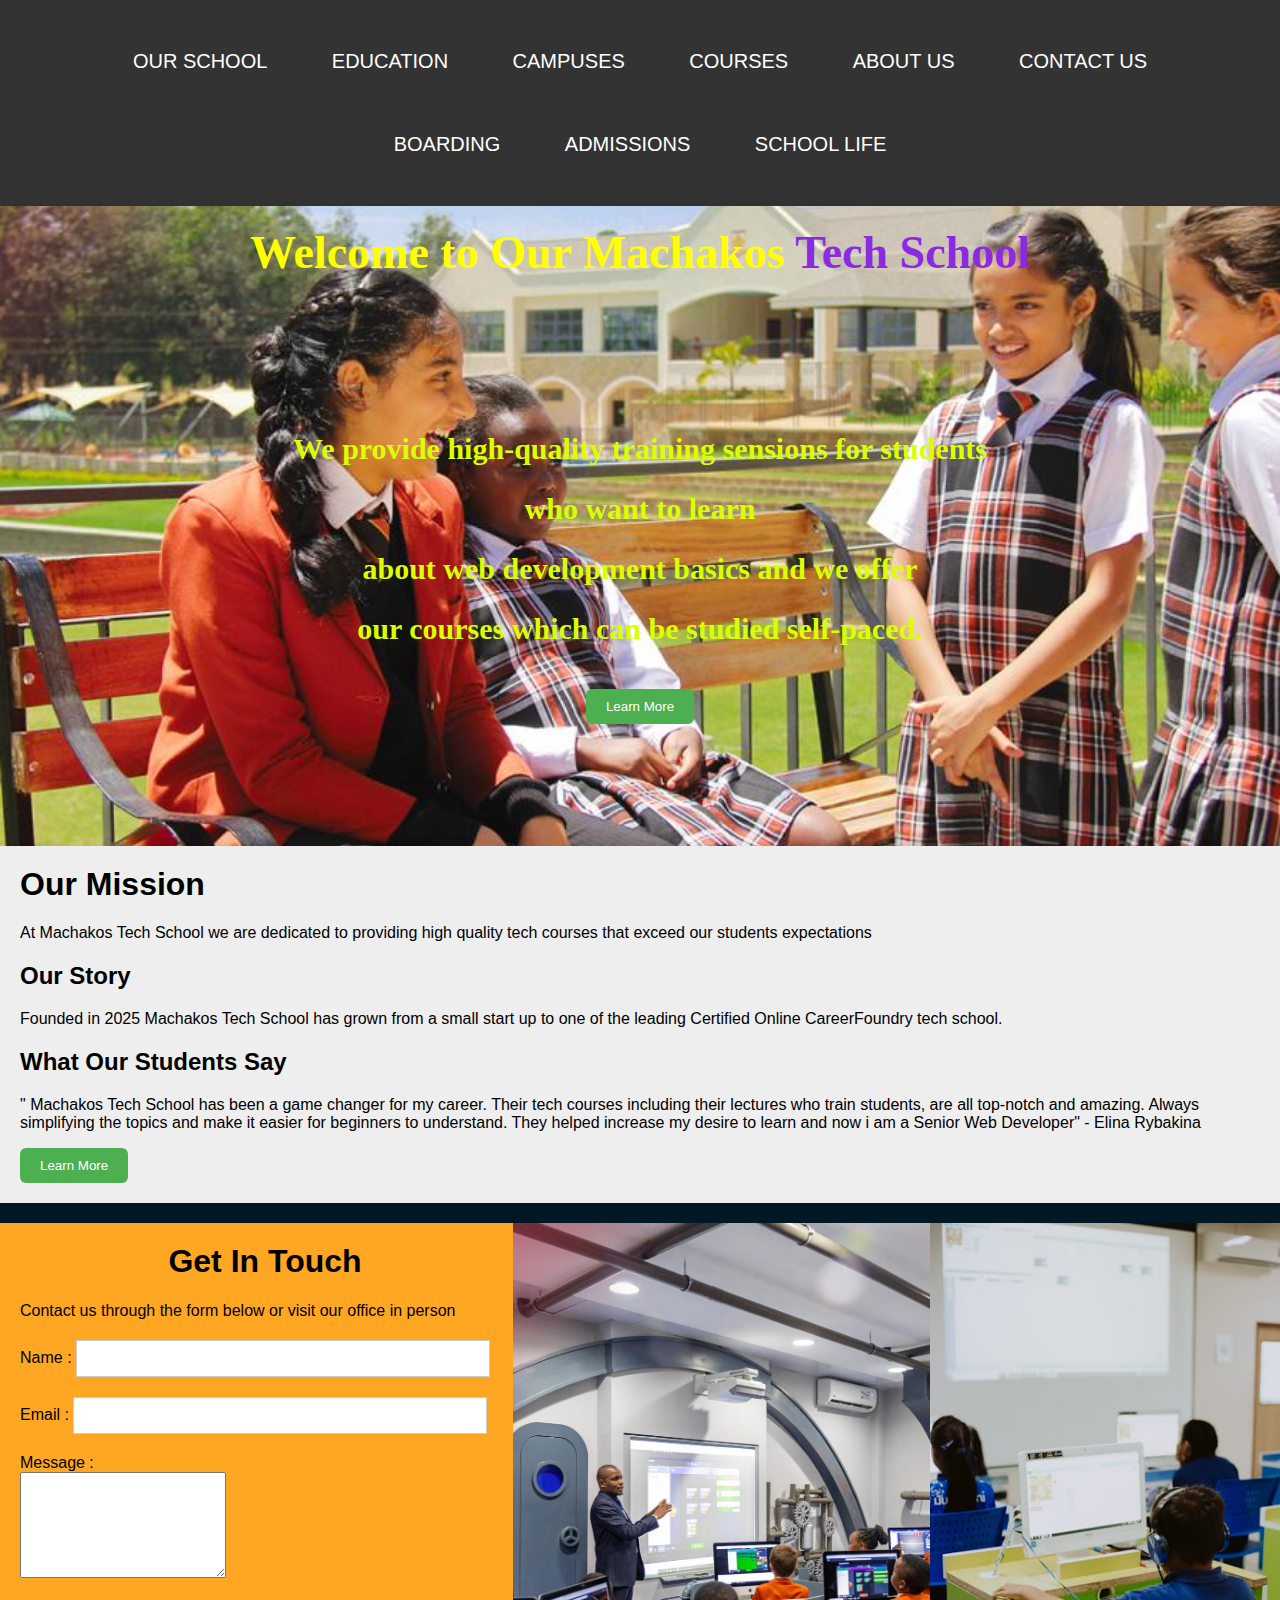
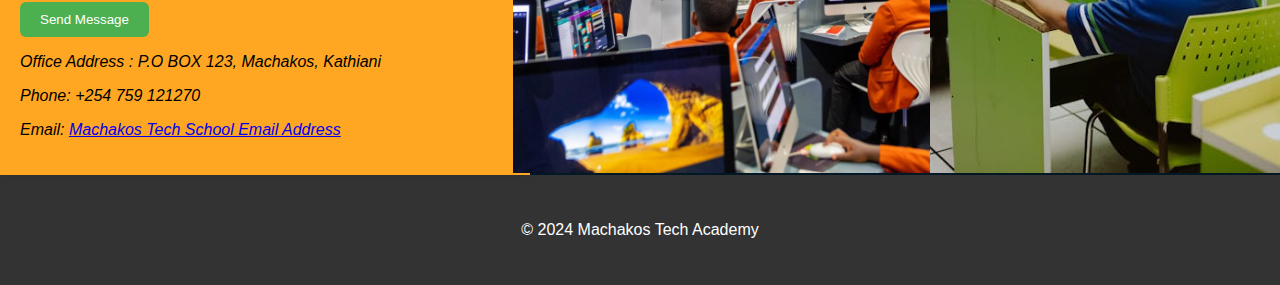
==== index.html @ 6dfa082d "commit updates to the website" ====
<!DOCTYPE html>
<html lang="en">
<head>
    <meta charset="UTF-8">
    <meta name="viewport" content="width=device-width, initial-scale=1.0">
    <title>Machakos Tech</title>
    <link rel="stylesheet" href="bizn.css">
</head>
<body>
    <!--header section-->
    <header>
        <nav>
            <ul>
                <li><a href="#">OUR SCHOOL</a></li>
                <li><a href="">EDUCATION</a></li>
                <LI><a href="">CAMPUSES</a></LI>
                <li><a href="">COURSES</a></li>
                <li><a href="#about">ABOUT US</a></li>
                <li><a href="#footer">CONTACT US</a></li>
                <li><a href="">BOARDING </a></li>
                <li><a href="">ADMISSIONS</a></li>
                <li><a href="">SCHOOL LIFE</a></li>
            </ul>
        </nav>
    </header>
    <!--end of head section-->
    <!--start of home section-->
    <section id="home">
        <h1><span style="color: yellow;">Welcome to Our Machakos</span> <span style="color: blueviolet;">Tech School</span></h1>
        <p class="mytext">
            We provide high-quality training sensions for students <br> who want to learn <br> about web development basics and we offer <br> our courses which can be studied self-paced.
        </p>
        <button onclick="welcome()">Learn More</button>
        <p id="welcome"></p>

    </section>
    <!--end of home section-->
    <!--start of the about section-->
    <section id="about">
        <h1>Our Mission</h1>
        <p>
            At Machakos Tech School we are dedicated to providing high quality tech courses that exceed our students expectations
        </p>
            <div class="story">
                <h2>Our Story</h2>
                <p>
                    Founded in 2025 Machakos Tech School has grown from a small start  up to one of the leading Certified Online CareerFoundry tech school.
                </p>
            </div>
            <div class="testimonial">
                <h2>What Our Students Say</h2>
                <p>
                   " Machakos Tech School has been a game changer for my career. Their tech courses including their lectures who train students, are all top-notch and amazing.
                    Always simplifying the topics and make it easier for beginners to understand.
                    They helped increase my desire to learn and now i am a Senior Web Developer" - Elina Rybakina                </p>
            </div>
            <button>Learn More</button>
    </section>
    <!--end of the about section-->
    <!--contact section-->
    <div class="contact-container">
    <section id="contact">
        <h1>Get In Touch</h1>
        <p>
            Contact us through the form below or visit our office in person
        </p>

        <form action="">
            <div class="form-group">
                <label for="name">Name :</label>
                <input type="text" id="name" required> <br>
                <label for="email">Email :</label>
                <input type="email" id="email" name="email" required>
                <label for="message">Message :</label> <br>
                <textarea name="message" id="message" required></textarea>
            </div>
            <button type="submit">Send Message</button>
        </form>
        <address>
            <p>
                    Office Address : P.O BOX 123, Machakos, Kathiani
            </p>
            <p>Phone: +254 759 121270</p>
            <p>Email: <a href="mailto:name@gmail.com">Machakos Tech School Email Address </a></p>
        </address>
    </section>
    <div class="image-school">
<img src="cutting-edge-technologies_0.jpeg" alt="">
<img src="students1.jpeg" alt="">
    </div>
    </div>
    <!--footer section-->
    <footer>
        <p> &copy; 2024 Machakos Tech Academy</p>
    </footer>


    <script src="biz.js"></script>
</body>
</html>
---- bizn.css ----
/* body section*/
body {
    background-color: #021825;
    font-family: Arial, Helvetica, sans-serif;
    margin: 0;
    padding: 0;
}
/* header section*/
header {
    background-color: #333;
    color: #fff;
    padding: 20px;
    text-align: center;
}
header nav ul {
    list-style: none;
    margin: 0;
    padding: 0;
}
header nav ul li {
    display: inline-block;
    margin: 10px;
    padding: 20px;
    font-size: 20px;
}
header nav a {
    color: #fff;
    text-decoration: none;

}
header nav a:hover {
    background-color: #8bc34a;
    padding: 10px 15px;
    border-radius: 8px;
    transition: background-color 0.6s ease-in-out;
}
section {
    padding: 20px;
    margin-bottom: 20px;
    box-shadow: 0 0 10px rgba(0,0,0, 0.1);
}
/* home section */
#home {
    background-image: url(our-campuses-runda.jpeg);
    padding: 20px;
    text-align: center;
    background-size: cover;
    background-repeat: no-repeat;
    background-position: center;
    height: 600px;
    margin-bottom: 0;
    display: flex;
    flex-direction: column;
    align-items: center;
}
.mytext {
    font-size: 30px;
    color: rgb(217, 255, 0);
    font-family: cursive;
    font-weight: bold;
    line-height: 2;
}
#home h1 {
    margin-top: 0;
    margin-bottom: 110px;
    font-family:serif;
    font-size: 46px;
    font-weight: bold;
}
#home button {
    background-color: #4caf50;
    color: #fff;
    padding: 10px 20px;
    border: none;
    border-radius: 6px;
    cursor: pointer;
}
#home button:hover {
    background-color: #3e8e41;
}
/* about section */
#about {
background-color: #eee;
padding: 20px;
}
#about h1 {
    margin-top: 0;
}
.story, .testimonial {
    margin-top: 20px;
}
#about button {
    background-color: #4caf50;
    color: white;
    padding: 10px 20px;
    border: none;
    border-radius: 6px;
    cursor: pointer;
}
#about button:hover {
    background-color: #3e8e41;
}
footer {
    background-color: #333;
    color: #fff;
    padding: 30px;
    text-align: center;
    clear: both;
}
/*contact section */
#contact {
    background-color: #ffa723;
    padding: 20px;
    display: flexbox;
    width: 40%;
    margin-bottom: 0;
}
#contact h1 {
    margin-top: 0;
    text-align: center;
}
form {
    margin-top: 20px;
}
.form-group {
    margin-bottom: 20px;
}
input {
    width: 80%;
    padding: 10px;
    margin-bottom: 20px;
    border: 1px solid #ccc;
}
textarea {
    height: 100px;
    width: 200px;
    margin-bottom: 0;
}
button[type="submit"] {
    background-color: #4caf50;
    color: #fff;
    padding: 10px 20px;
    border: none;
    border-radius: 6px;
    cursor: pointer;
    margin-top: 0;
}
button[type="submit"]:hover {
background-color: #3e8e41;

}
.image-school {
display: flex;
flex-direction: row;
justify-content: center;
}
.image-school img {
    max-width: 100%;
    max-height: 550px;
}
.contact-container {
    display: flex;
    justify-content: space-between;
    align-items:stretch;
}

@media (max-width: 768px) {
    .get-in -touch, .image-school {
        flex: 100%;
        margin-right: 0;
    }

    .image-school img {
        height: 325px
    };
    .contact-container {
        height: auto;
    }
    .image-school {
        flex-direction: column;
    }
}
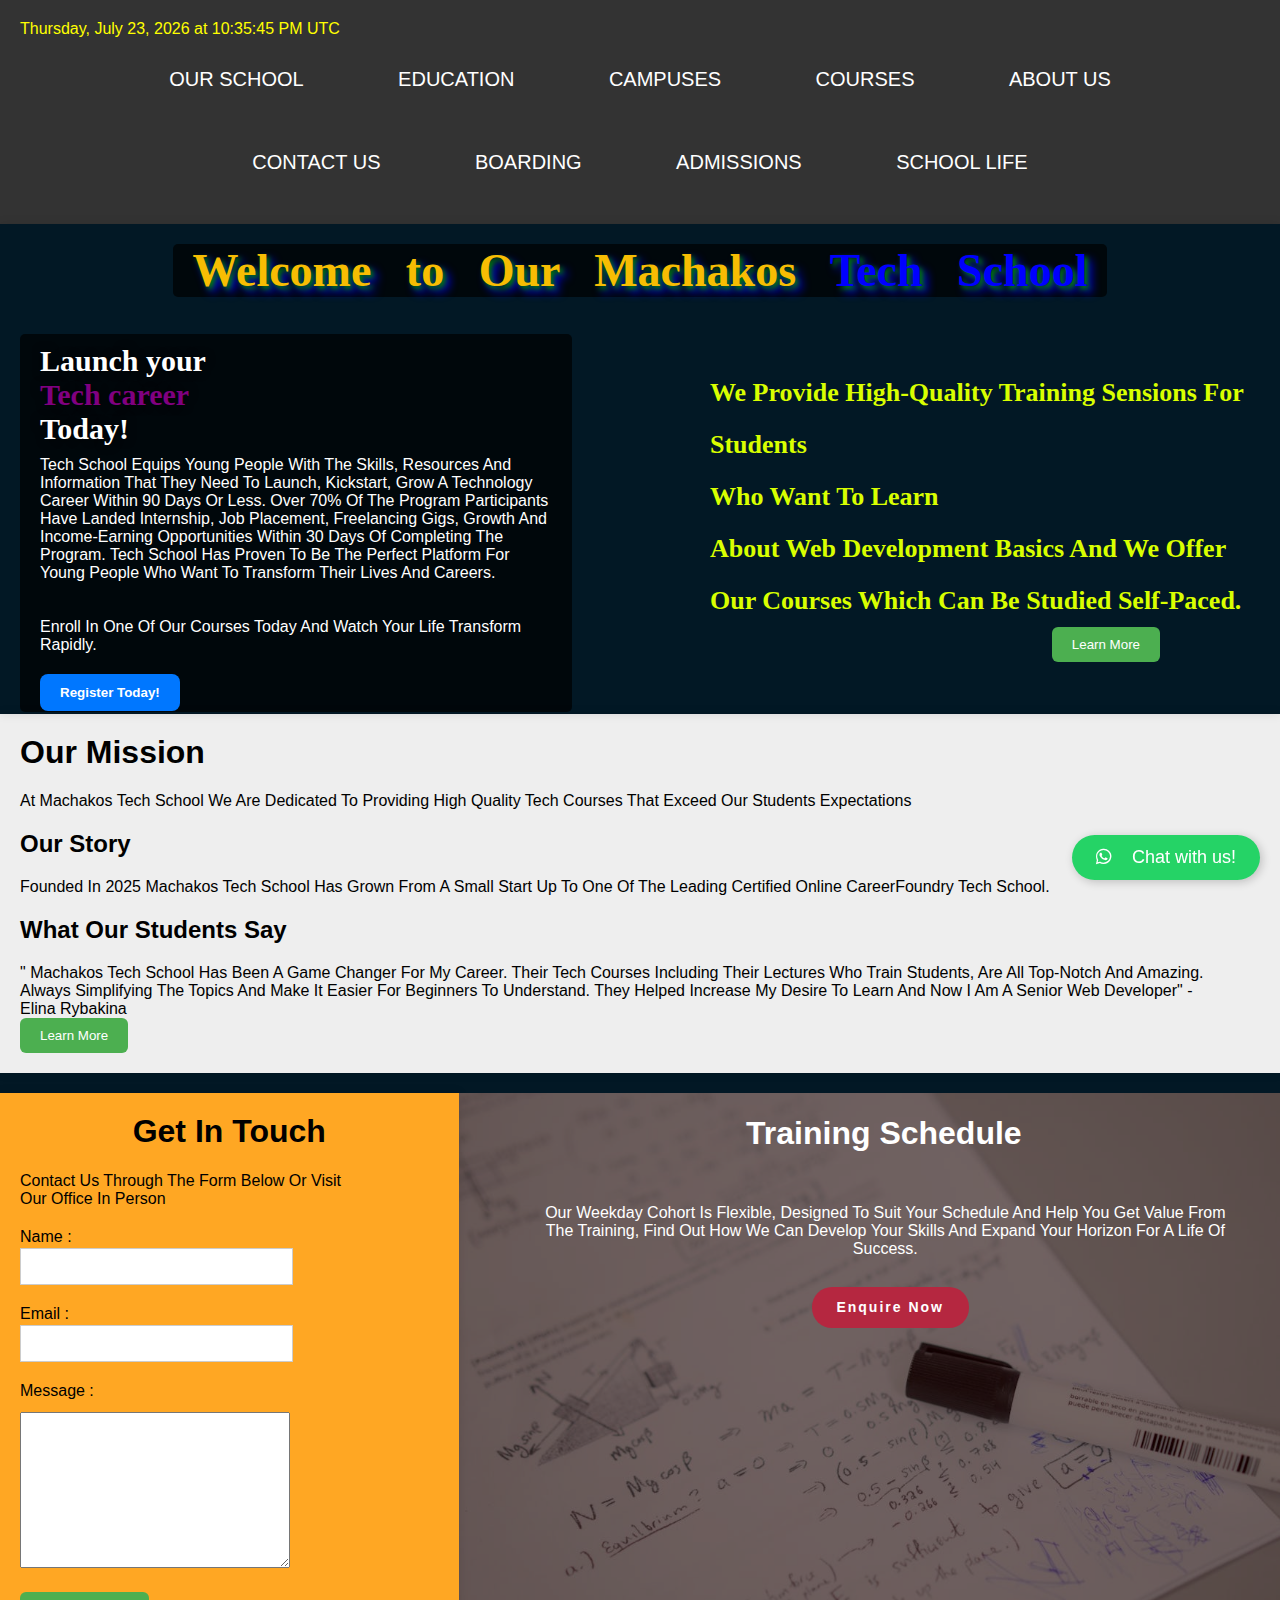
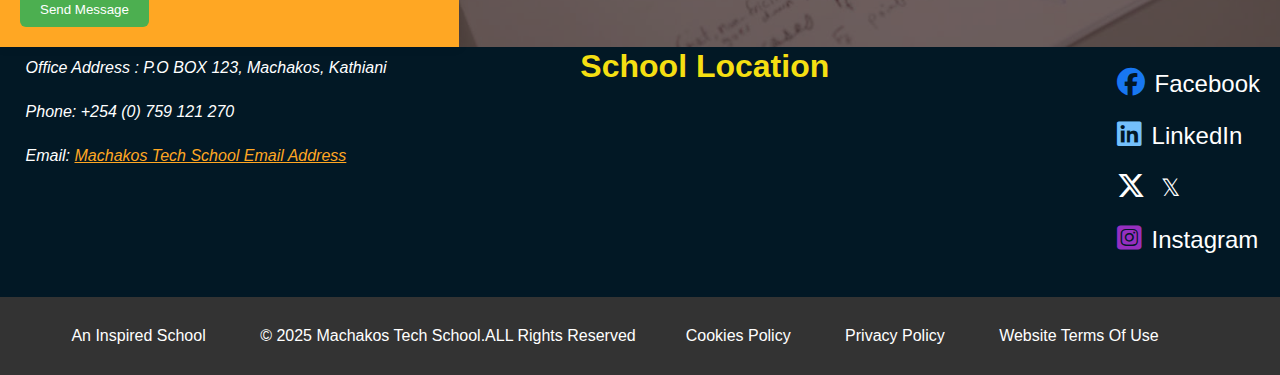
==== commit d015b617: "commit additional changes" ====
--- a/index.html
+++ b/index.html
@@ -5,11 +5,15 @@
     <meta name="viewport" content="width=device-width, initial-scale=1.0">
     <title>Machakos Tech</title>
     <link rel="stylesheet" href="bizn.css">
+    <link rel="stylesheet" href="https://cdnjs.cloudflare.com/ajax/libs/font-awesome/6.5.1/css/all.min.css">
+
 </head>
 <body>
     <!--header section-->
     <header>
         <nav>
+
+        <div id="date"></div>
             <ul>
                 <li><a href="#">OUR SCHOOL</a></li>
                 <li><a href="">EDUCATION</a></li>
@@ -23,14 +27,30 @@
             </ul>
         </nav>
     </header>
+
     <!--end of head section-->
     <!--start of home section-->
     <section id="home">
-        <h1><span style="color: yellow;">Welcome to Our Machakos</span> <span style="color: blueviolet;">Tech School</span></h1>
+
+        <h1 class="homeh"><span style="color: #F7BD03;">Welcome to Our Machakos</span> 
+         <span style="color: blue;">Tech School</span></h1>
+        <div class="overlay-text">
+            <h1>Launch your <br> <span style="color: purple;">Tech career</span> <br>Today!</h1>
+            <p>
+                Tech School equips young people with the skills, resources and information that they need to launch, kickstart, grow a technology career within 90 days or less. Over 70% of the program participants have landed internship, job placement, freelancing gigs, growth and income-earning opportunities within 30 days of completing the program. Tech School has proven to be the perfect platform for young people who want to transform their lives and careers.
+                        <br>
+                        <br>
+                        <br>
+            Enroll in one of our courses today and watch your life transform rapidly.
+            </p>
+            <button id="registerToday">Register Today!</button>
+        </div>
+        <video autoplay muted loop id="background-video"
+         src="document_5875200701818214411.mp4"></video>
         <p class="mytext">
             We provide high-quality training sensions for students <br> who want to learn <br> about web development basics and we offer <br> our courses which can be studied self-paced.
         </p>
-        <button onclick="welcome()">Learn More</button>
+        <button onclick="welcome()" class="homebutton">Learn More</button>
         <p id="welcome"></p>
 
     </section>
@@ -62,7 +82,7 @@
     <section id="contact">
         <h1>Get In Touch</h1>
         <p>
-            Contact us through the form below or visit our office in person
+            Contact us through the form below or visit <br> our office in person
         </p>
 
         <form action="">
@@ -71,27 +91,66 @@
                 <input type="text" id="name" required> <br>
                 <label for="email">Email :</label>
                 <input type="email" id="email" name="email" required>
-                <label for="message">Message :</label> <br>
+                <br>
+                <label for="message">Message :</label> 
                 <textarea name="message" id="message" required></textarea>
             </div>
             <button type="submit">Send Message</button>
         </form>
-        <address>
+       <!---- <address>
             <p>
                     Office Address : P.O BOX 123, Machakos, Kathiani
             </p>
             <p>Phone: +254 759 121270</p>
             <p>Email: <a href="mailto:name@gmail.com">Machakos Tech School Email Address </a></p>
-        </address>
+        </address>-->
     </section>
+    
     <div class="image-school">
-<img src="cutting-edge-technologies_0.jpeg" alt="">
-<img src="students1.jpeg" alt="">
+        <h1>training schedule</h1>
+        <p>Our Weekday cohort is flexible, designed to suit your schedule and help you get value from the training,
+            Find out how we can develop your skills and expand your horizon for a life of success.
+        </p>
+        <button>Enquire Now</button>
+<!--<img src="cutting-edge-technologies_0.jpeg" alt="">
+<img src="students1.jpeg" alt=""> -->
+<img src="mathbook.jpeg" alt="">
     </div>
     </div>
+    <div id="address-section">
+        <address>
+            <p>
+                    Office Address : P.O BOX 123, Machakos, Kathiani
+            </p>
+            <br>
+            <p>Phone: +254 (0) 759 121 270</p>
+            <br>
+            <p>Email: <a href="mailto:name@gmail.com" class="emaila">Machakos Tech School Email Address </a></p>
+
+            <div class="school-map">
+                <h1>school location</h1>
+                <iframe src="https://www.google.com/maps/embed?pb=!1m18!1m12!1m3!1d3988.5979946972575!2d37.32019857477719!3d-1.417131035782708!2m3!1f0!2f0!3f0!3m2!1i1024!2i768!4f13.1!3m3!1m2!1s0x1825818bf01edf3b%3A0x79f2437a7d8f02a7!2sKathiani%20Girls%20High%20school!5e0!3m2!1sen!2ske!4v1740254017859!5m2!1sen!2ske" style="border:0; aspect-ratio: 16 / 9 ;" allowfullscreen="" loading="lazy" referrerpolicy="no-referrer-when-downgrade"></iframe>
+            </div>
+
+
+            <ul class="social-icons">
+                <li><a href="https://web.facebook.com/Danielkiamba17" target="_blank"><i class="fa-brands fa-facebook"></i></a><span class="social-label"><a href="https://web.facebook.com/Danielkiamba17" target="_blank">Facebook</a></span></li>
+                <li><a href="https://www.linkedin.com/in/daniel-kiamba-7981a89b/" target="_blank"><i class="fa-brands fa-linkedin" style="color: #74C0FC;"></i></a><span class="social-label"><a href="https://www.linkedin.com/in/daniel-kiamba-7981a89b/" target="_blank">LinkedIn</a></span></li>
+                <li><a href="https://x.com/daniel_kiamba1" target="_blank"><i class="fa-brands fa-x-twitter" style="color: #fff;"></i></a><span class="social-label"><a href="https://x.com/daniel_kiamba1" target="_blank"> 𝕏</a></span></li>
+                <li><a href="https://www.instagram.com/daniel_kiamba/" target="_blank"><i class="fa-brands fa-square-instagram" style="color: #962fbf;"></i></a><span class="social-label"><a href="https://www.instagram.com/daniel_kiamba/" target="_blank">Instagram</a></span></li>
+            </ul>
+            <a href="https://wa.me/254759121270" target="_blank" class="whatsapp-float">
+                <i class="fa-brands fa-whatsapp"></i><span class="whatsapp">Chat with us!</span>
+              </a>
+              
+        </address>
+    </div>
+    
     <!--footer section-->
     <footer>
-        <p> &copy; 2024 Machakos Tech Academy</p>
+        <div>An inspired school</div> <p> &copy; 2025 Machakos Tech school.ALL rights reserved</p><div>cookies policy</div> <div> privacy policy</div> <div>website terms of use</div>
+
+       
     </footer>
 
 
--- a/bizn.css
+++ b/bizn.css
@@ -12,6 +12,10 @@
     padding: 20px;
     text-align: center;
 }
+#date{
+    text-align: left;
+    color: yellow;
+}
 header nav ul {
     list-style: none;
     margin: 0;
@@ -26,6 +30,7 @@
 header nav a {
     color: #fff;
     text-decoration: none;
+    padding: 10px 15px;
 
 }
 header nav a:hover {
@@ -41,42 +46,106 @@
 }
 /* home section */
 #home {
-    background-image: url(our-campuses-runda.jpeg);
-    padding: 20px;
-    text-align: center;
-    background-size: cover;
+    position: relative;
+    padding: 20px;
+    display: flex;
     background-repeat: no-repeat;
-    background-position: center;
-    height: 600px;
+    background-position:top;
+    height: 450px;
     margin-bottom: 0;
     display: flex;
     flex-direction: column;
-    align-items: center;
+    align-items:center;
+}
+#background-video{
+position: absolute;
+top: 0;
+left: 0;
+width: 100%;
+height: 100%;
+object-fit:cover;
+z-index: -1;
+object-position: 50% 35%;
+
+}
+#home h1, #home p, #home button {
+    
+    z-index: 1;
 }
 .mytext {
-    font-size: 30px;
+    font-size: 26px;
     color: rgb(217, 255, 0);
     font-family: cursive;
     font-weight: bold;
-    line-height: 2;
-}
-#home h1 {
-    margin-top: 0;
-    margin-bottom: 110px;
+   line-height: 2em;
+    align-self: flex-end;
+    width: 550px;
+    margin: 0;
+}
+.homeh {
+    margin-top: 0;
+    margin-bottom: 70px;
     font-family:serif;
     font-size: 46px;
     font-weight: bold;
-}
-#home button {
+    word-spacing: 0.5em;
+    display: inline-block;
+    background-color: rgba(0,0,0, 0.7);
+    padding: 0 20px;
+    border-radius: 5px;
+    text-shadow: 3px 3px 5px green,
+                6px 6px 10px blue;
+}
+.homebutton {
     background-color: #4caf50;
     color: #fff;
     padding: 10px 20px;
     border: none;
     border-radius: 6px;
     cursor: pointer;
+    align-self:flex-end;
+    margin-top: 0;
+    margin-right: 100px;
 }
 #home button:hover {
     background-color: #3e8e41;
+}
+.overlay-text{
+    position: absolute;
+    bottom: 2px;
+    left: 20px;
+    top: 60px;
+    background-color: rgba(0,0,0, 0.7);
+    color: white;
+    padding: 10px 20px;
+    border-radius: 5px;
+    z-index: 1;
+    width: 40%;
+    height: 73%;
+    margin-top: 50px;
+}
+.overlay-text p {
+    
+    margin: 0;
+}
+.overlay-text h1 {
+    margin: 0;
+    font-size: 30px;
+    font-family: serif;
+    font-weight:700;
+    margin: 0 0 10px 0;
+    text-shadow: 0px 0px 10px rgba(0,0,0, 0.8);
+}
+.overlay-text button {
+    background-color: rgb(0, 119, 255);
+    padding: 11px 20px;
+    border: none;
+    color: white;
+    border-radius:8px;
+    font-weight: bold;
+    font-family: Verdana, Geneva, Tahoma, sans-serif;
+    margin: 20px 0 0 0;
+    cursor: pointer;
 }
 /* about section */
 #about {
@@ -126,15 +195,19 @@
     margin-bottom: 20px;
 }
 input {
-    width: 80%;
+    width: 60%;
     padding: 10px;
     margin-bottom: 20px;
     border: 1px solid #ccc;
 }
 textarea {
-    height: 100px;
-    width: 200px;
-    margin-bottom: 0;
+    height:150px ;
+    width: 63%;
+    margin: 10px 0 0 0;
+}
+.form-group label{
+    display: block;
+    margin-bottom: 2px;
 }
 button[type="submit"] {
     background-color: #4caf50;
@@ -151,32 +224,171 @@
 }
 .image-school {
 display: flex;
-flex-direction: row;
-justify-content: center;
+/*flex-direction: row;*/
+/*justify-content: center;*/
+background-color: rgba(30, 0, 0, 0.592);
+overflow: hidden;
+position: relative;
+}
+.image-school h1{
+    display: inline;
+    z-index: 1;
+    text-align: center;
+    position: absolute;
+    left: 35%;
+    text-transform: capitalize;
+    font-family: sans-serif;
+    color: #fff;
+}
+.image-school p{
+    display: inline;
+    z-index: 1;
+    text-align: center;
+    position: absolute;
+    left: 10%;
+    top: 20%;
+    text-transform: capitalize;
+    font-family: sans-serif;
+    color: #fff;
+}
+.image-school button{
+    z-index: 1;
+    text-align: center;
+    position: absolute;
+    left: 43%;
+    top: 35%;
+    text-transform: capitalize;
+    color: #fff;
+    background-color: #b52740;
+    border: none;
+    padding: 1.5% 3%;
+    font-size: 14px;
+    border-radius: 20px;
+    letter-spacing: 2px;
+    font-weight: bold;
+    font-family: Arial, Helvetica, sans-serif;
+    cursor: pointer;
+    transition: 1s;
+}
+.image-school button:hover {
+background-color: #4c0713;
 }
 .image-school img {
     max-width: 100%;
-    max-height: 550px;
+    max-height: 670px;
+    z-index: -1;
 }
 .contact-container {
     display: flex;
-    justify-content: space-between;
-    align-items:stretch;
-}
-
-@media (max-width: 768px) {
-    .get-in -touch, .image-school {
-        flex: 100%;
-        margin-right: 0;
+   /* justify-content: space-between;*/
+   /* align-items:stretch;*/
+}
+footer div, p {
+    display: inline-block;
+    margin: 0 50px 0 0;
+    text-transform: capitalize;
+}
+#address-section{
+    height: 250px;
+    color: #fff;
+   /* box-sizing: border-box;*/
+    position: relative;
+    width: 100%;
+}
+#address-section address{
+    display: inline;
+}
+.emaila{
+    color: #ffa723;
+}
+#address-section address p{
+    margin: 1% 2%;
+}
+#address-section address ul{
+    position: absolute;
+    right: 20px;
+    top: 0px;
+    display: inline-block;
+    margin-top: 0;
+}
+.social-icons{
+    list-style: none;
+}
+.social-icons li{
+margin: 20px 0;
+}
+.social-icons a{
+    font-size: 28px;
+    color: #1877f2;;
+    transition: 0.7s ease;
+    text-decoration: none;
+}
+.social-icons a:hover{
+    color: #007bff;
+}
+.social-label a{
+    color: #fff;
+    font-style: normal;
+    margin-left: 10px;
+    font-size: 24px;
+}
+.school-map{
+    display: inline-block;
+    margin: 0 auto;
+    position: absolute;
+    top: 0.5%;
+    left: 41%;
+    height: auto;
+    text-align: center;
+}
+.school-map h1{
+    display: inline-block;
+    font-style: normal;
+    margin: 0;
+    text-transform: capitalize;
+    color: #f5df12;
+}
+.school-map iframe{
+   /* width: 40%;
+    height: 10%;*/
+    border-radius: 6px;
+    display: block;
+    width: 360px;
+}
+.whatsapp-float {
+    position: fixed;
+    bottom: 20px;
+    right: 20px;
+    background-color: #25d366;
+    color: white;
+    padding: 12px 24px;
+    border-radius: 50px;
+    font-size: 18px;
+    text-align: center;
+    box-shadow: 2px 2px 10px rgba(0, 0, 0, 0.2);
+    z-index: 1000;
+    text-decoration: none;
+    font-style: normal;
+    font-weight:100;
+}
+.whatsapp{
+    margin-left: 20px;
+}
+/*loading="lazy" referrerpolicy="no-referrer-when-downgrade"*/
+
+@media (min-width:300px) and (max-width: 1000px) {
+   footer{
+    display: none;
+   }
+
+    .image-school img {
+        display: none
     }
-
-    .image-school img {
-        height: 325px
-    };
-    .contact-container {
-        height: auto;
+    header {
+        display: none;
     }
-    .image-school {
-        flex-direction: column;
+    video {display: none;}
+    .overlay-text{
+        display: none;
     }
 }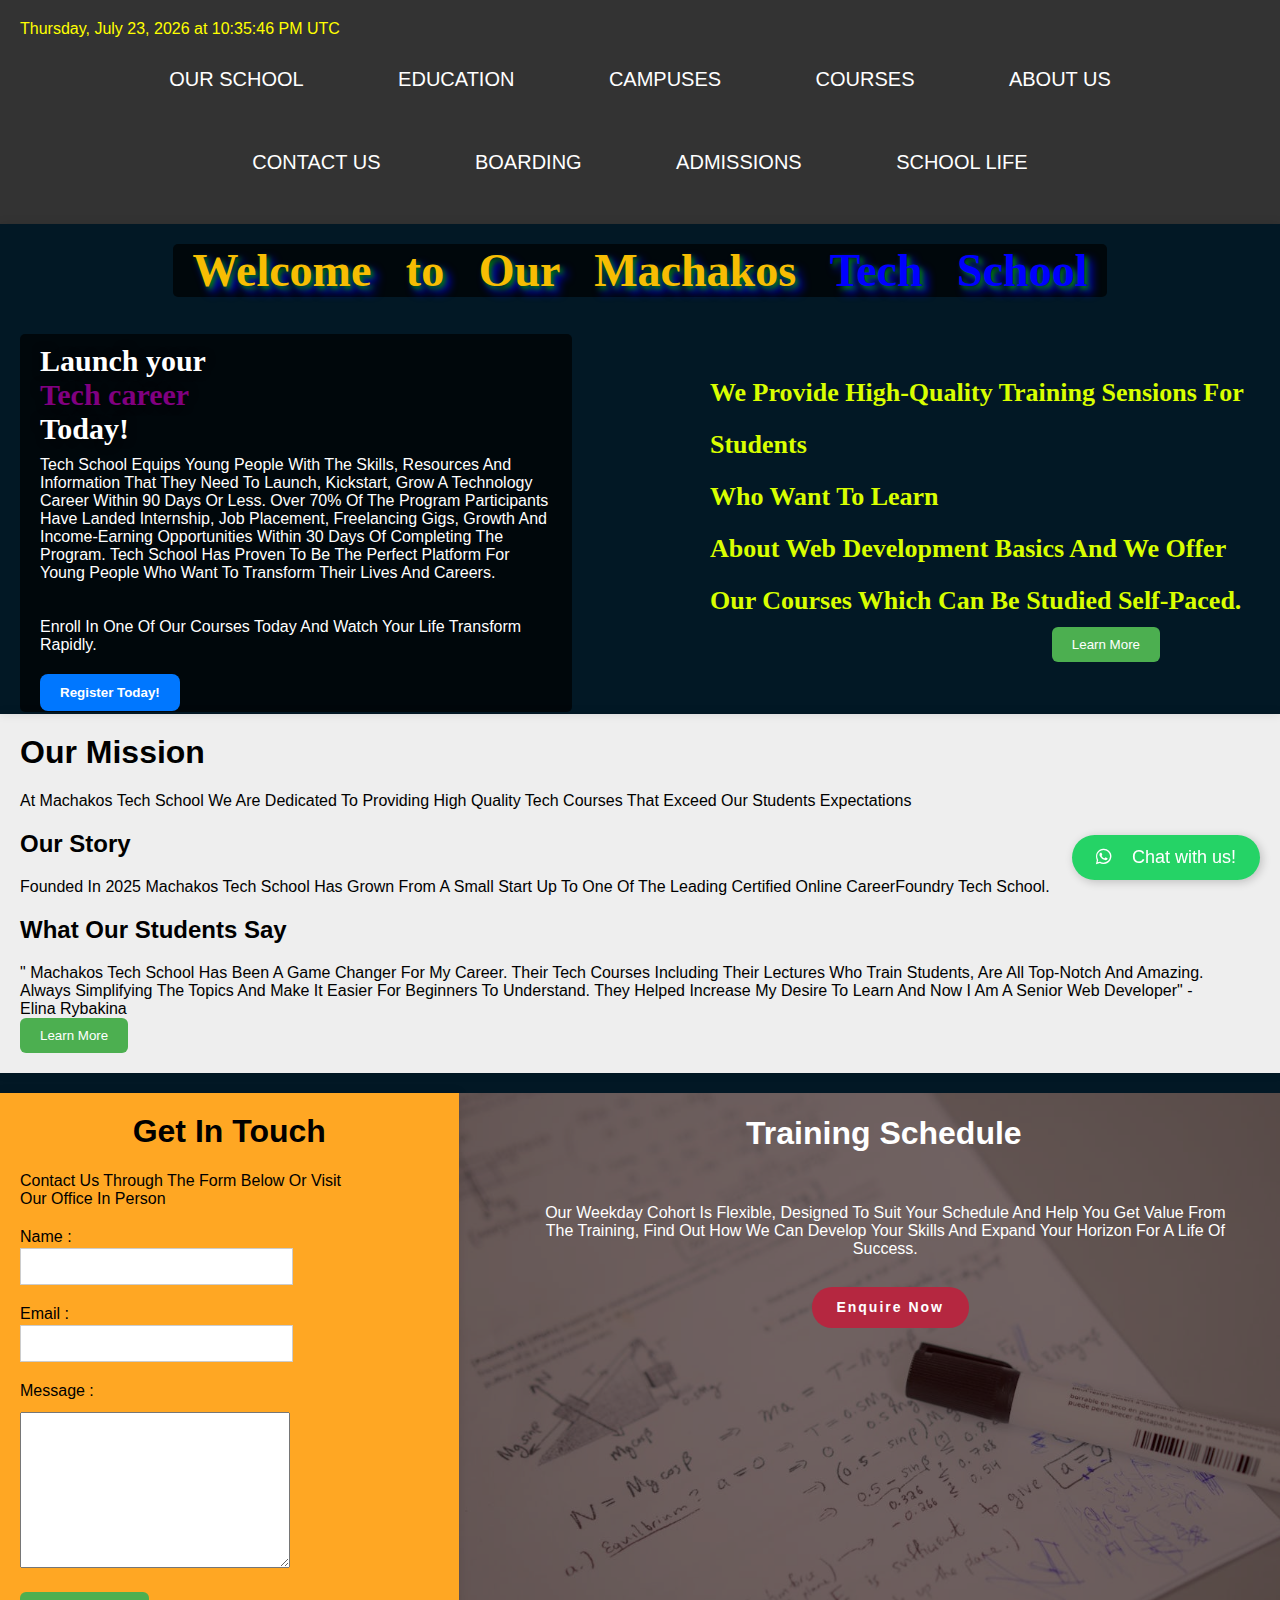
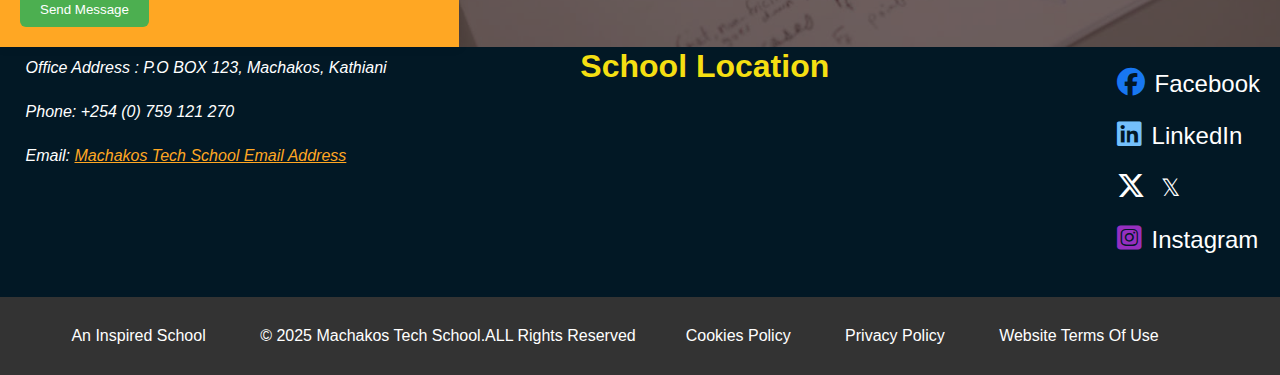
==== commit c0b27ba5: "disabled small screens view" ====
--- a/index.html
+++ b/index.html
@@ -9,6 +9,7 @@
 
 </head>
 <body>
+    <div id="display-screen">
     <!--header section-->
     <header>
         <nav>
@@ -155,5 +156,6 @@
 
 
     <script src="biz.js"></script>
+    </div>
 </body>
 </html>--- a/bizn.css
+++ b/bizn.css
@@ -374,9 +374,14 @@
 .whatsapp{
     margin-left: 20px;
 }
+
 /*loading="lazy" referrerpolicy="no-referrer-when-downgrade"*/
 
 @media (min-width:300px) and (max-width: 1000px) {
+   
+   #display-screen{
+    display: none;
+   }
    footer{
     display: none;
    }
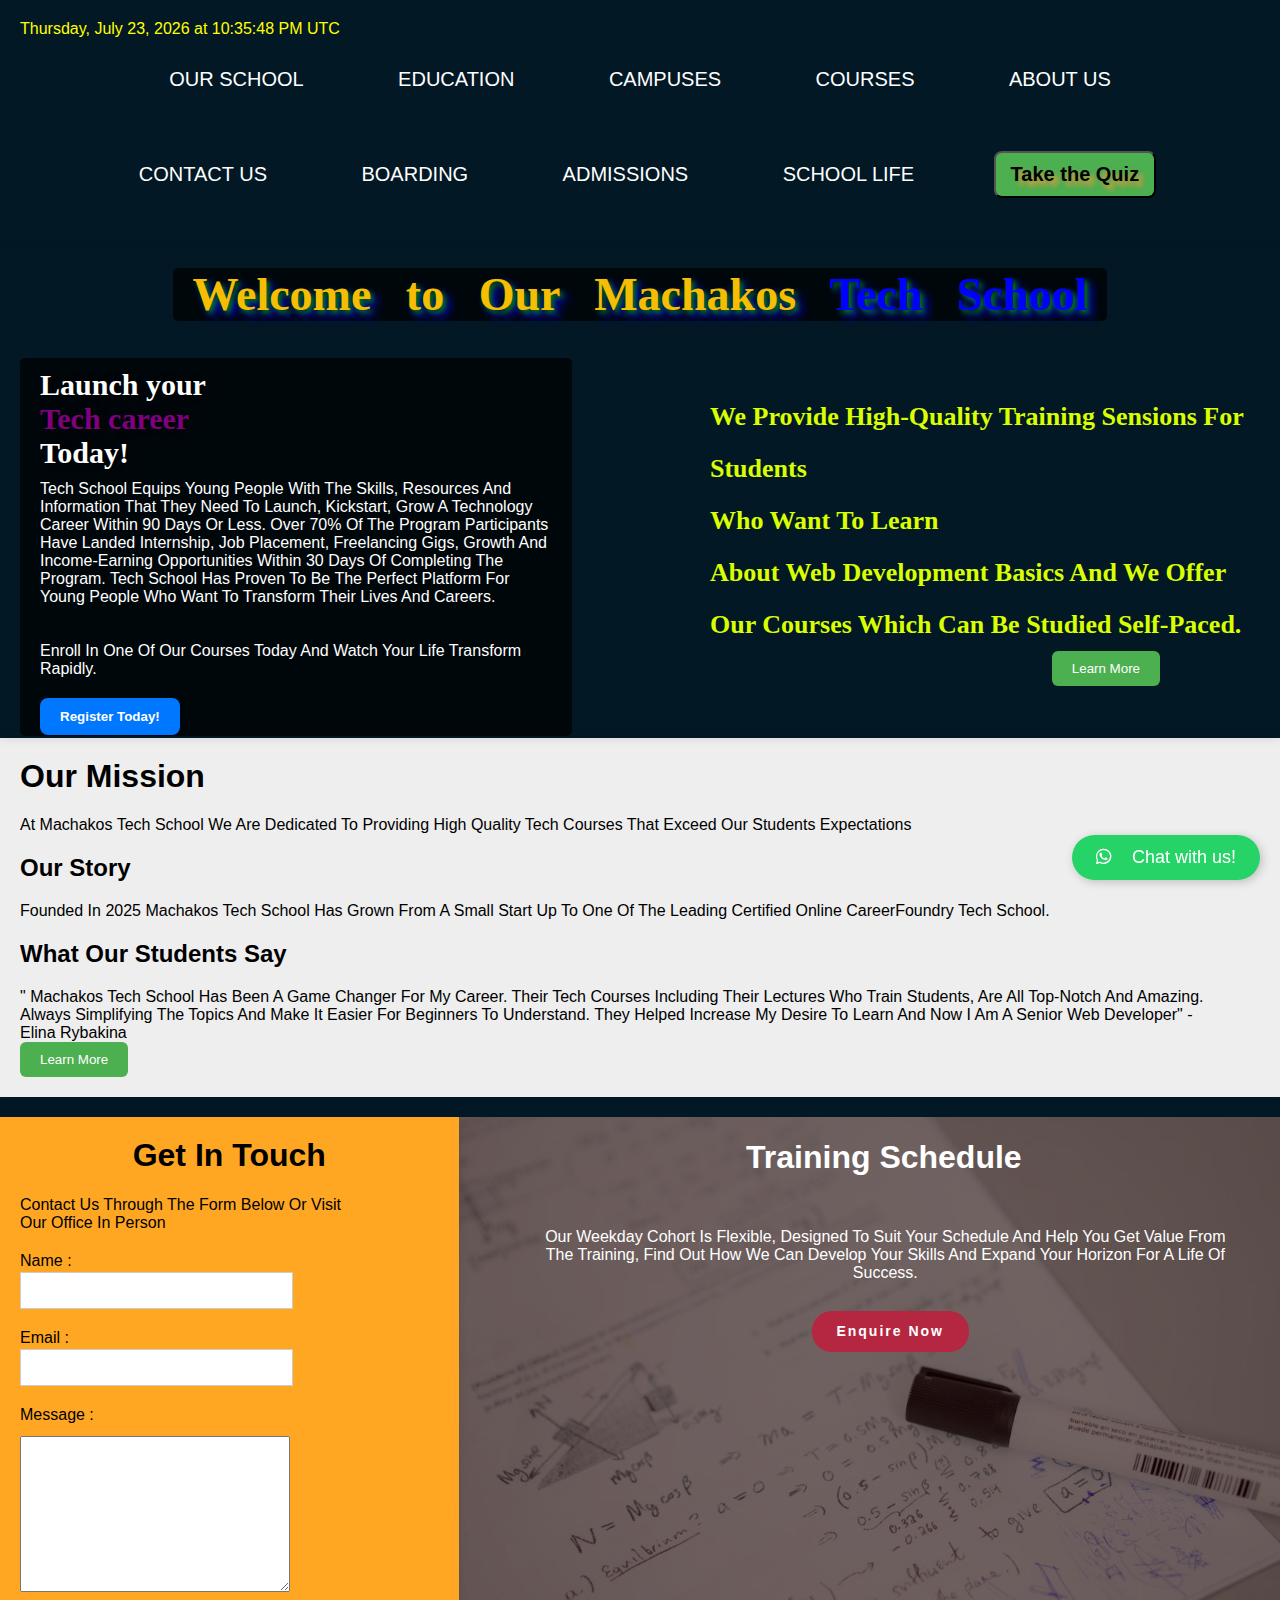
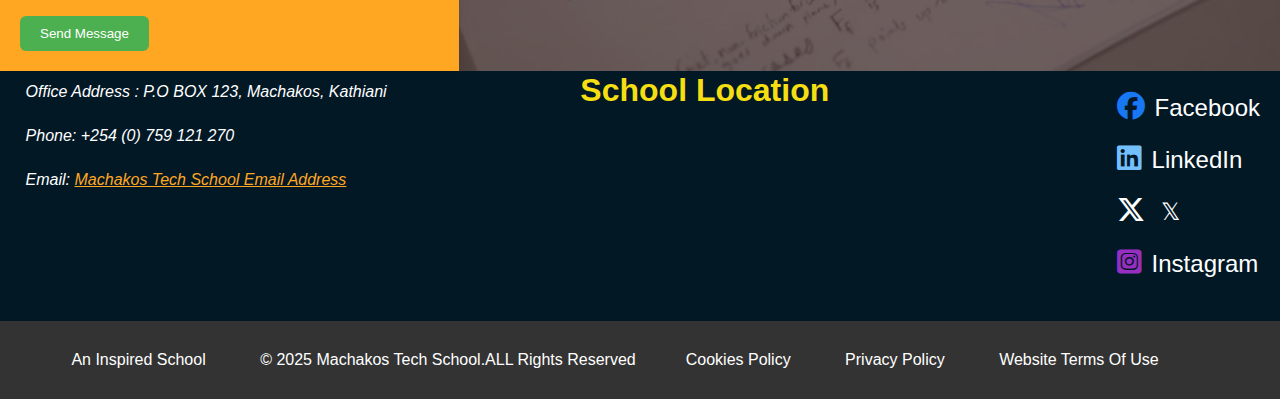
==== commit 31a7c87c: "added trivia quiz" ====
--- a/index.html
+++ b/index.html
@@ -25,7 +25,13 @@
                 <li><a href="">BOARDING </a></li>
                 <li><a href="">ADMISSIONS</a></li>
                 <li><a href="">SCHOOL LIFE</a></li>
+                <li><button onclick="showQuiz()" id="dquiz">Take the Quiz</button></li>
             </ul>
+            <div id="quizModal" style="display:none; position:fixed; top:50%; left:50%; transform:translate(-50%,-50%); background:white; padding:20px; box-shadow:0px 4px 8px rgba(0,0,0,0.2); border-radius:8px; z-index:1000;">
+                <iframe id="quizFrame" src="quiz.html" width="400" height="500" style="border:none;"></iframe>
+                <button onclick="closeQuiz()">Close</button>
+            </div>
+            
         </nav>
     </header>
 
@@ -156,6 +162,9 @@
 
 
     <script src="biz.js"></script>
+   
+        
+    
     </div>
 </body>
 </html>--- a/bizn.css
+++ b/bizn.css
@@ -7,10 +7,11 @@
 }
 /* header section*/
 header {
-    background-color: #333;
+   /* background-color: #333; */
     color: #fff;
     padding: 20px;
     text-align: center;
+    transition: background 1.5s ease;
 }
 #date{
     text-align: left;
@@ -26,12 +27,27 @@
     margin: 10px;
     padding: 20px;
     font-size: 20px;
+    text-transform: uppercase;
 }
 header nav a {
     color: #fff;
     text-decoration: none;
     padding: 10px 15px;
 
+}
+#dquiz{
+    background-color: #4caf50;
+    padding: 10px 15px;
+    border-radius: 8px;
+    transition: background-color 0.6s ease-in-out;
+    font-size: 20px;
+    font-weight: bold;
+    text-shadow: 5px 5px 5px rgba(255, 167, 35, 0.8),
+                5px 5px 5px rgba(145, 35, 255, 0.154);
+}
+#dquiz:hover {
+    background-color: #3e8e41;
+    color: #fff;
 }
 header nav a:hover {
     background-color: #8bc34a;
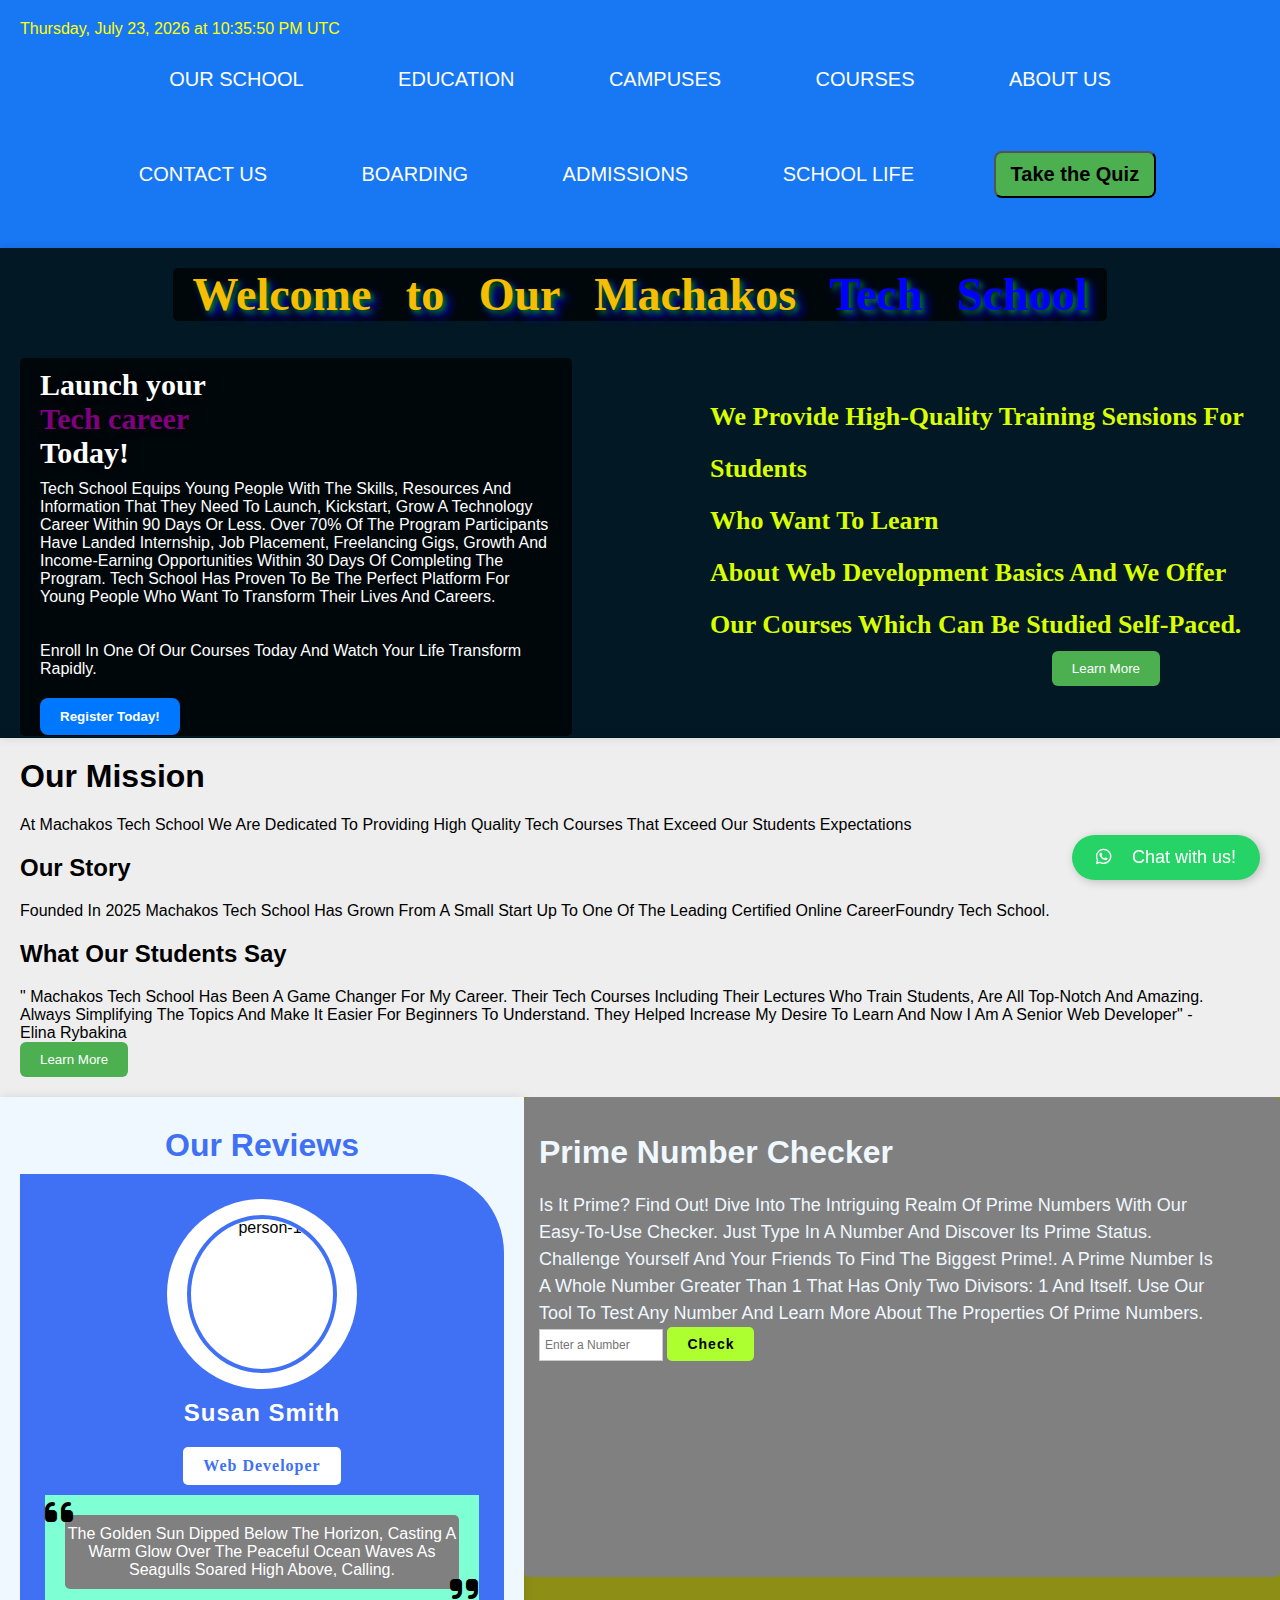
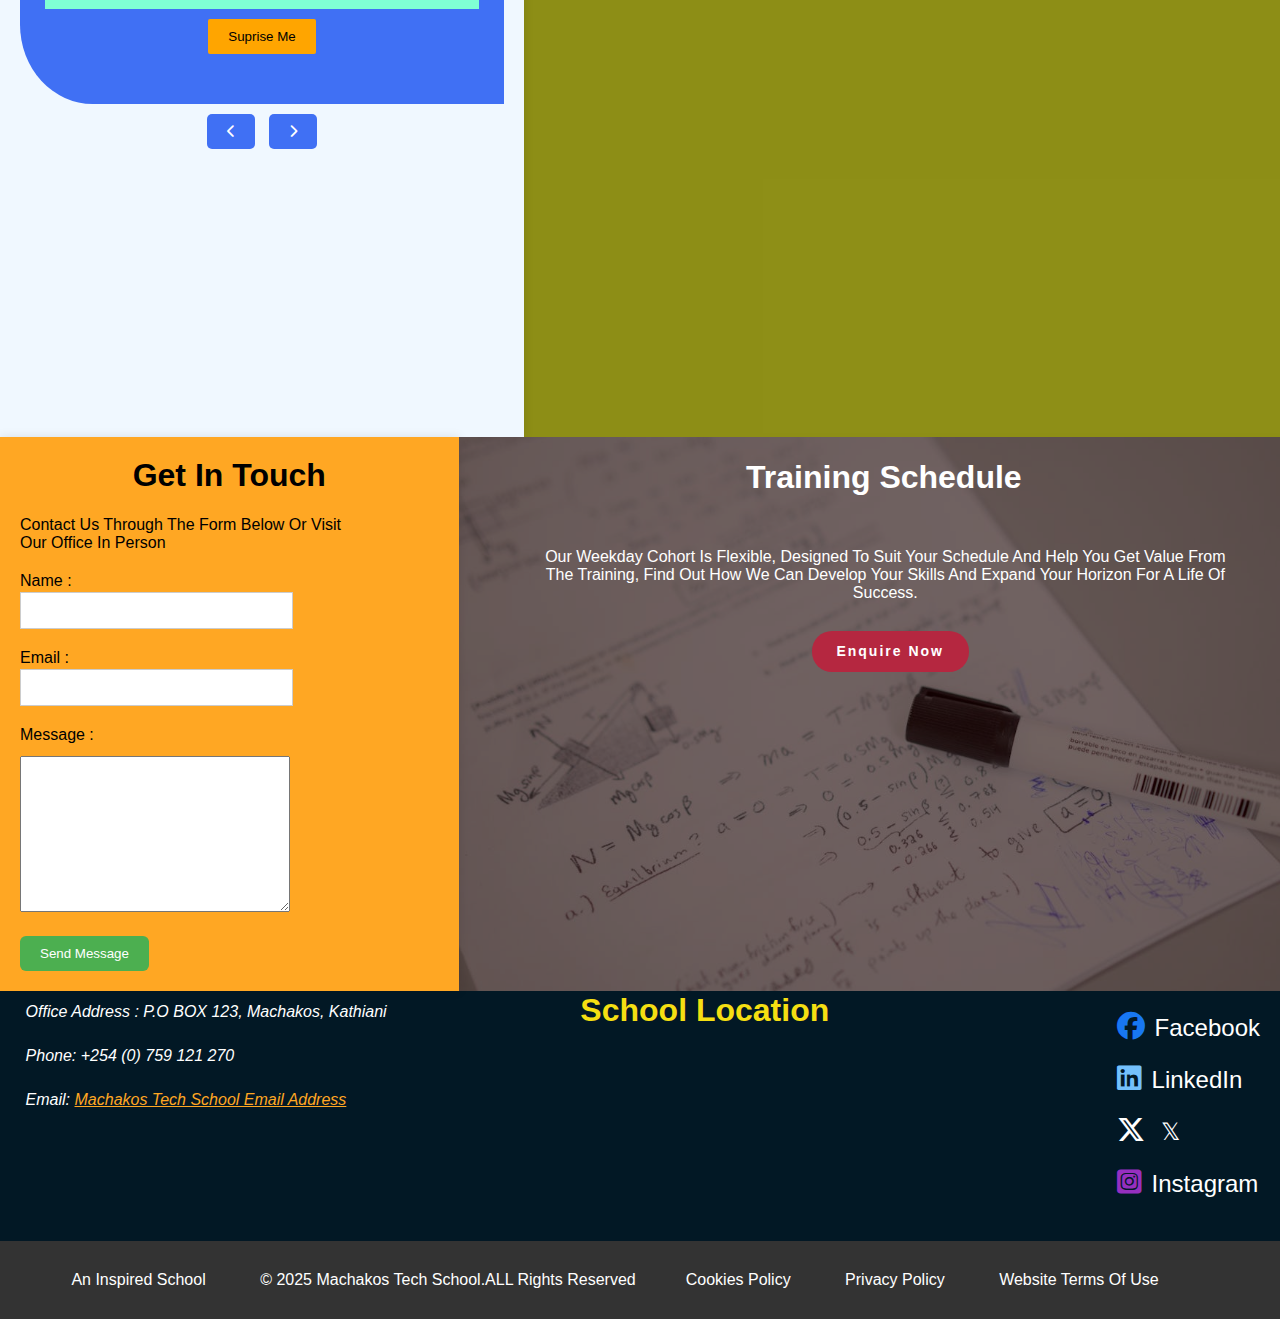
==== commit 5391821f: "added prime checker" ====
--- a/index.html
+++ b/index.html
@@ -83,6 +83,79 @@
             </div>
             <button>Learn More</button>
     </section>
+    <div class="studentsreview">
+
+   <main class="main1">
+    <section class="container">
+        <!-- title -->
+         <div class="title">
+         <h2>our reviews</h2>
+         <div class="underline"></div>
+            </div>
+            <!-- reviews -->
+            <article class="review">
+                <div class="img-container">
+                    <img src="/review 3.jpeg" alt="person-1" class="person-img
+                    " id="person-img">
+                  
+        </div>
+        <h4 class="author" id="author">susan smith</h4>
+        <p class="job" id="job">web developer</p>
+
+        <div class="description1">
+            <span class="quote-icon1">
+                <i class="fas fa-quote-left"></i>
+            </span> 
+
+        <p class="info" id="info">  <span class="quote-icon">
+            <i class="fas fa-quote-left"></i>
+        </span> I'm baby woke mlkshk wolf bitters live-edge blue bottle, hammock freegan copper mug whatever cold-pressed   <span class="quote-iconn">
+                <i class="fas fa-quote-right"></i>
+            </span> </p>
+
+           <span class="quote-icon
+            ">
+                <i class="fas fa-quote-right"></i>
+            </span>
+
+        </div>
+        <div class="icon">
+          
+            <!-- random button -->
+             <button class="random-btn">suprise me</button>
+        </article>
+
+        <button class="prev-btn">
+            <i class="fas fa-chevron-left"></i>
+        </button>
+       
+
+        <button class="next-btn">
+            <i class="fas fa-chevron-right"></i>
+        </button>
+    </section>
+
+
+    <div class="prime-checker">
+        <h1 class="prime-h1">prime number checker</h1>
+        <p class="prime-p">
+            Is it prime? Find out! Dive into the intriguing realm of prime numbers with our easy-to-use checker. Just type in a number and discover its prime status. Challenge yourself and your friends to find the biggest prime!. 
+            
+     A prime number is a whole number greater than 1 that has only two divisors: 1 and itself. Use our tool to test any number and learn more about the properties of prime numbers.
+        </p>
+    
+        <input type="number" name="" id="prime" placeholder="Enter a Number">
+        <button onclick="primeNumber()" class="prime-btn">Check</button>
+        <p id="loop"></p>
+        </div>
+
+
+
+
+
+   </main>
+
+    </div>
     <!--end of the about section-->
     <!--contact section-->
     <div class="contact-container">
--- a/bizn.css
+++ b/bizn.css
@@ -7,7 +7,7 @@
 }
 /* header section*/
 header {
-   /* background-color: #333; */
+   background-color: #1877f2; 
     color: #fff;
     padding: 20px;
     text-align: center;
@@ -42,8 +42,6 @@
     transition: background-color 0.6s ease-in-out;
     font-size: 20px;
     font-weight: bold;
-    text-shadow: 5px 5px 5px rgba(255, 167, 35, 0.8),
-                5px 5px 5px rgba(145, 35, 255, 0.154);
 }
 #dquiz:hover {
     background-color: #3e8e41;
@@ -57,7 +55,7 @@
 }
 section {
     padding: 20px;
-    margin-bottom: 20px;
+    margin-bottom: 0;
     box-shadow: 0 0 10px rgba(0,0,0, 0.1);
 }
 /* home section */
@@ -390,6 +388,175 @@
 .whatsapp{
     margin-left: 20px;
 }
+.main1{
+    display: flex;
+    /*justify-content: center;8?
+   /* align-items: center;*/
+    height: auto;
+    background-color: rgba(255, 239, 11, 0.552);
+    
+}
+.container{
+    display: block;
+    justify-content: center;
+    align-items: center;
+    height:100vh;
+    margin: 0;
+    background-color: aliceblue;
+    text-align: center;
+    padding: 20px;
+    width: 40%;
+}
+.container h2{
+    color: #4070f4;
+    font-size: 2rem;
+    margin: 0 auto;
+    padding: 10px;
+    text-transform: capitalize;
+}
+.review{
+    background-color: #4070f4;
+    text-align: center;
+    justify-content: center;
+    align-items: center;
+    padding: 25px;
+    border-radius: 0 15%;
+    height: 480px;
+}
+
+.img-container{
+    display: flex;
+    justify-content: center;
+    background-color: #fff;
+    padding: 20px;
+    width: 150px;
+    height: 150px;
+    border-radius: 50%;
+    align-items: center;
+    text-align: center;
+    position: relative;
+    margin: 0 auto;
+}
+
+
+.person-img{
+    width: 100%;
+    height: 100%;
+    border-radius: 50%;
+    object-fit: cover;
+    border: 4px solid #4070f4
+}
+.author{
+    font-size: 1.5rem;
+    color: #fff;
+    text-transform: capitalize;
+    margin: 10px 0;
+    letter-spacing: 1px;
+}
+.job{
+    background-color: #fff;
+    padding: 10px 20px;
+    color: #4070f4;
+    font-weight: 900;
+    font-family: serif;
+    text-transform: capitalize;
+    font-size: 1rem;
+    margin: 10px 0;
+    letter-spacing: 1px;
+    border-radius: 5px;
+}
+.info{
+    background-color: grey;
+    padding: 10px 0;
+    color: #fff;
+    border-radius: 5px;
+    margin: 0 auto;
+}
+
+.prev-btn, .next-btn{
+    background-color: #4070f4;
+    color: #fff;
+    padding: 10px 20px;
+    border: none;
+    border-radius: 5px;
+    margin: 10px 5px;
+    cursor: pointer;
+}
+.random-btn{
+    background-color: orange;
+    border: none;
+    padding: 10px 20px;
+    border-radius: 2px;
+    text-transform: capitalize;
+    cursor: pointer;
+}
+.description1{
+    margin-bottom: 10px;
+    background-color: aquamarine;
+    padding: 20px;
+    position: relative;
+    
+}
+.quote-icon1{
+    float: left;
+    font-size: 2rem;
+    position: absolute;
+    top: 0;
+    left: 0;
+
+} 
+.quote-icon{
+    float: right;
+    font-size: 2rem;
+    position: absolute;
+    bottom: 0;
+    right: 0;
+}
+
+.prime-checker{
+    background-color: grey;
+    padding: 15px;
+    color: aliceblue;
+    height: 50vh;
+    border-radius: 5px;
+    width: 60%;
+}
+
+.prime-h1{
+    text-transform: capitalize;
+}
+.prime-p{
+    line-height: 1.5;
+    font-size: 18px;
+    font-family: Arial, Helvetica, sans-serif;
+}
+#prime{
+    height: 20px;
+    width: 112px;
+    padding: 5px;
+    font-size: 12px;
+}
+.prime-btn{
+    padding: 9px 20px;
+    background-color: greenyellow;
+    border: none;
+    border-radius: 5px;
+    font-weight: 900;
+    font-size: 14px;
+    letter-spacing: 1px;
+    cursor: pointer;
+    transition: all 1s ease;
+}
+.prime-btn:hover{
+    background-color: rgb(149, 199, 80);
+    color: white;
+}
+#loop{
+    color: aqua;
+    font-size: 18px;
+}
+
+
 
 /*loading="lazy" referrerpolicy="no-referrer-when-downgrade"*/
 
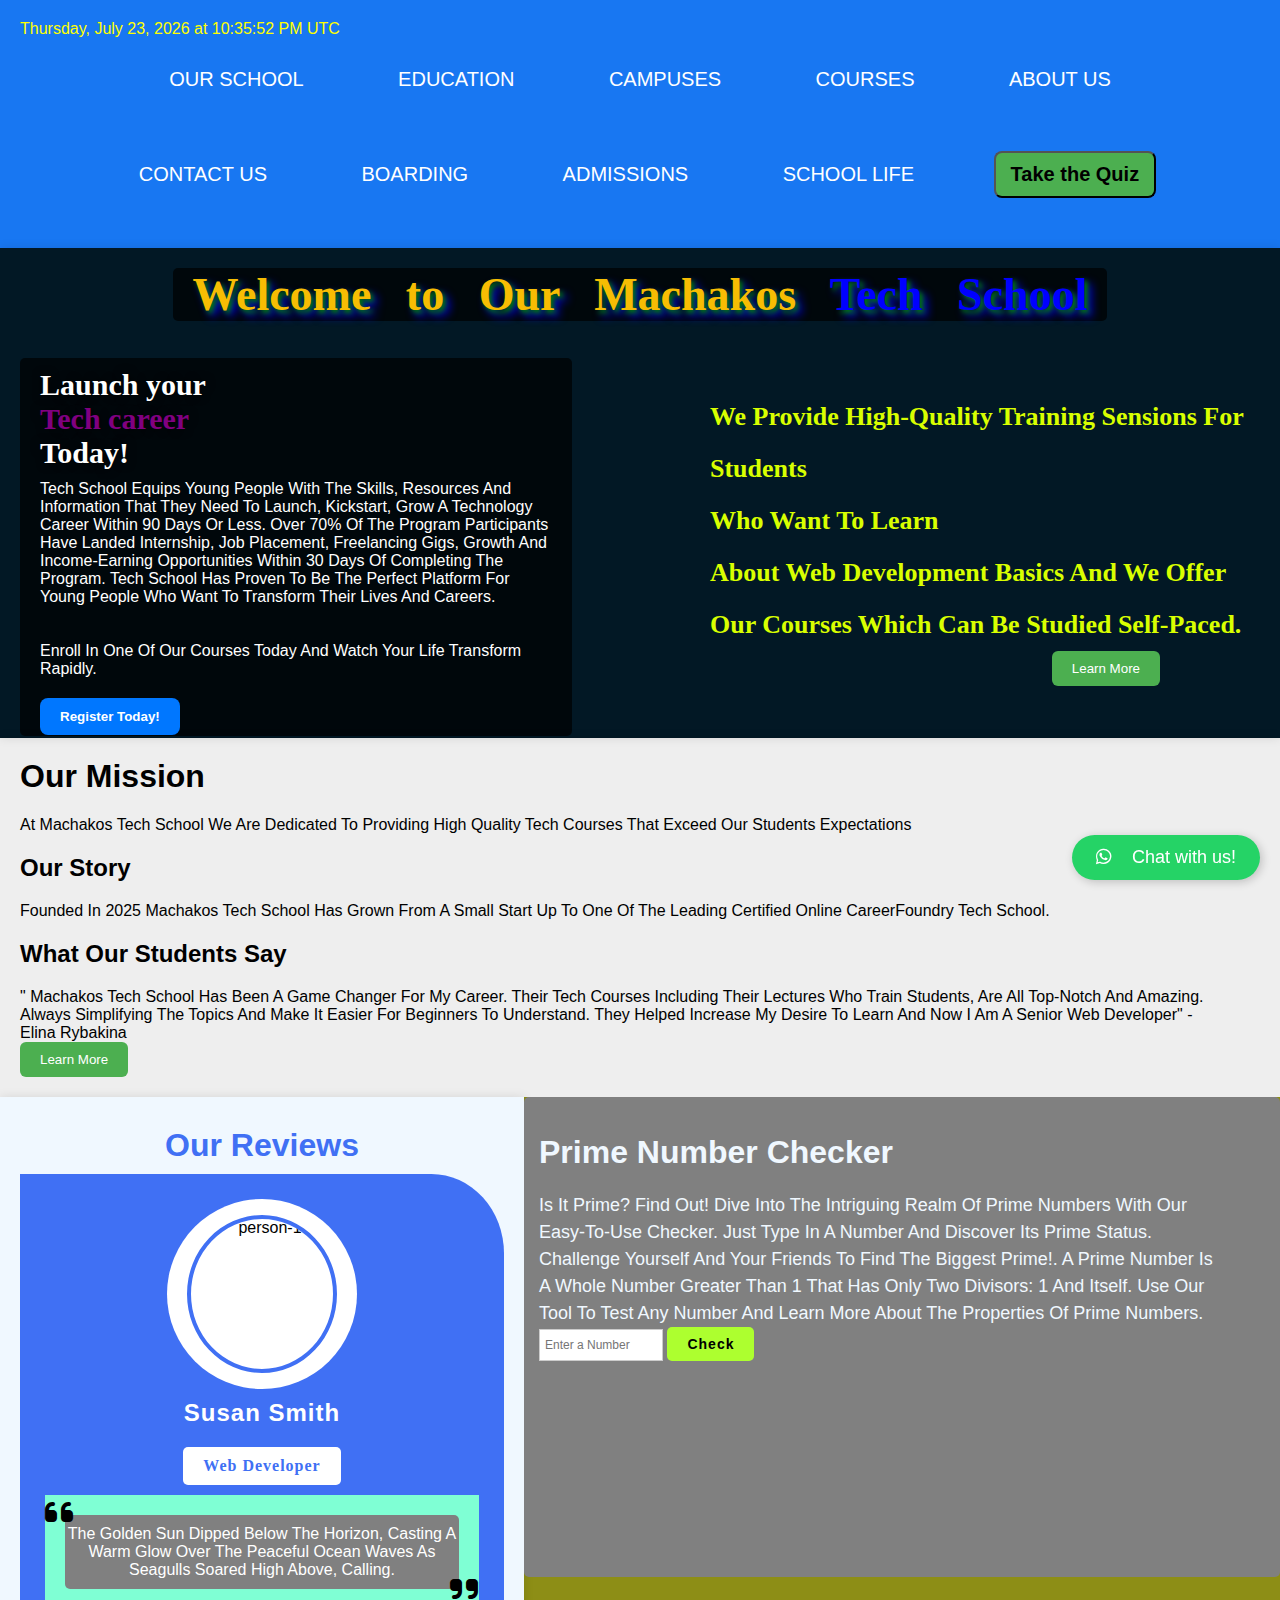
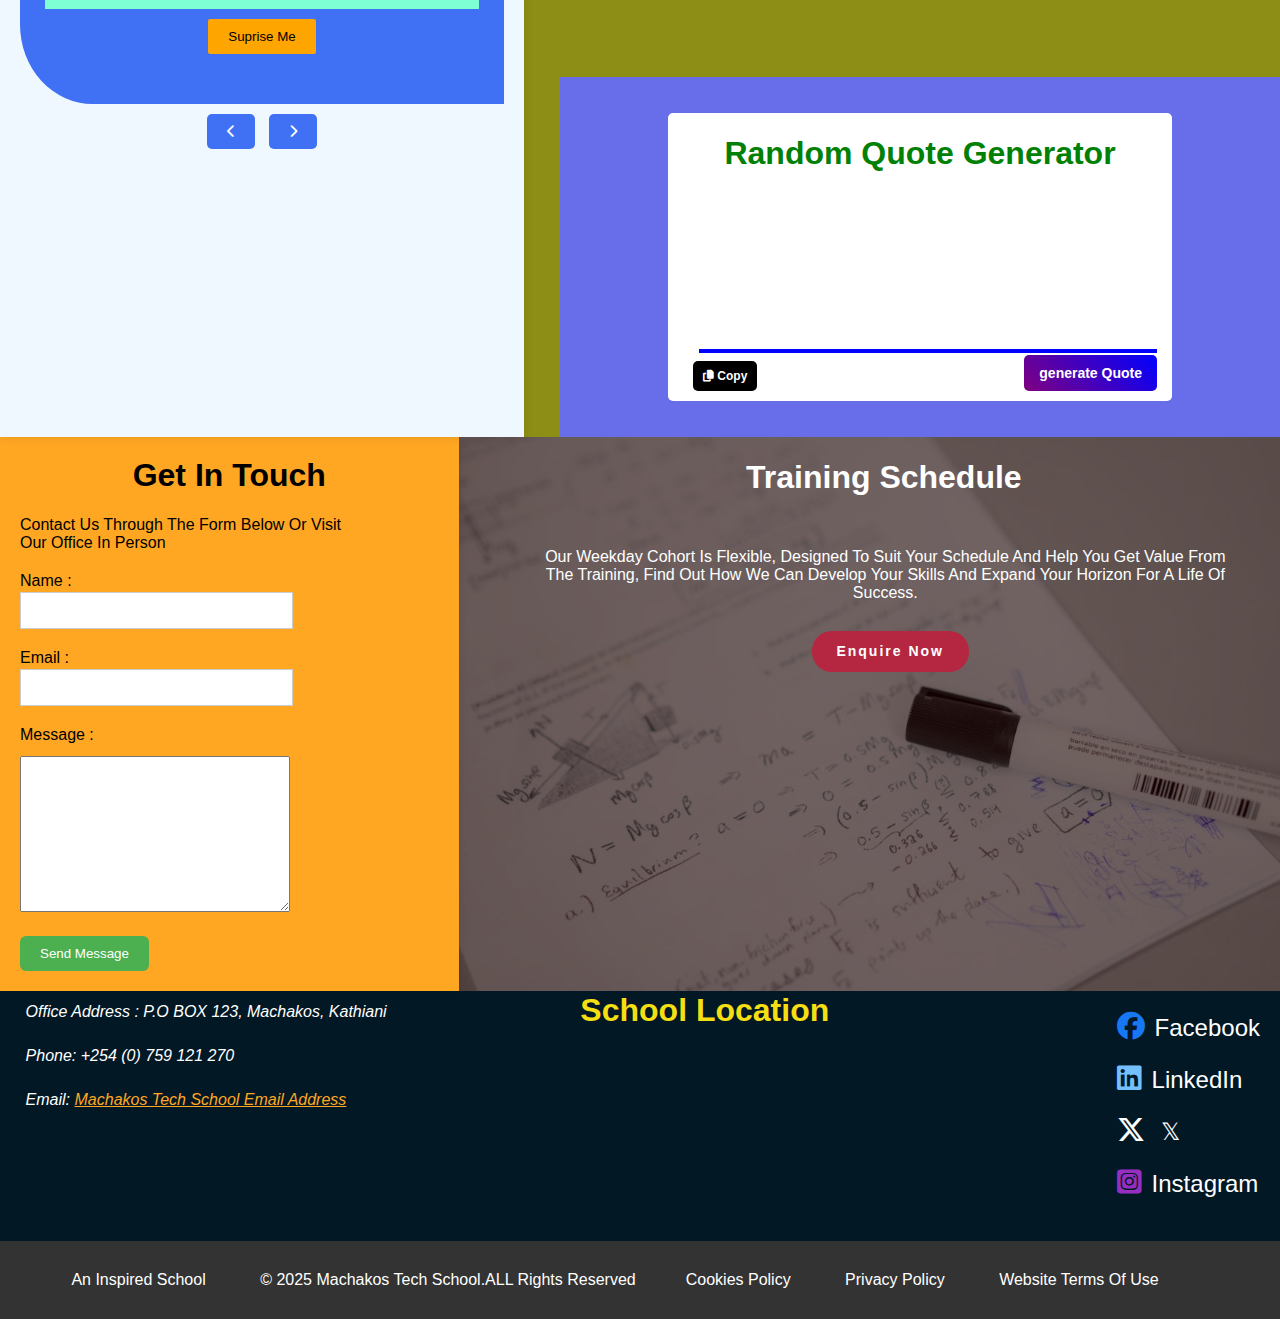
==== commit c660734e: "added quote generator" ====
--- a/index.html
+++ b/index.html
@@ -149,7 +149,17 @@
         <p id="loop"></p>
         </div>
 
-
+        <div class="random-quote">
+            <div class="random-q">
+        <h1>random quote generator</h1>
+        <p id="quote"></p>
+        <hr>
+        
+        <button onclick="copyQuote()" class="copy-btn" data-tooltip="Copy to clipboard" >  <i class="fas fa-copy"></i>  Copy</button>
+        
+        <button onclick="generateQuote()" class="random-q-btn">generate quote</button>
+        </div>
+        </div>
 
 
 
--- a/bizn.css
+++ b/bizn.css
@@ -394,6 +394,7 @@
    /* align-items: center;*/
     height: auto;
     background-color: rgba(255, 239, 11, 0.552);
+    position: relative;
     
 }
 .container{
@@ -555,6 +556,95 @@
     color: aqua;
     font-size: 18px;
 }
+/* code generator section */
+
+
+.random-quote{
+    background-color: rgb(104, 110, 234);
+    height: 40vh;
+    width: 80vh;
+    text-align: center;
+    display: flex;
+    justify-content: center;
+    align-items: center;
+    position: absolute;
+    bottom: 0;
+    right: 0;
+    
+}
+.random-q{
+    background-color: #fff;
+    width: 70%;
+    height: 80%;
+    position: relative;
+    text-align: center;
+    border-radius: 5px;
+}
+.random-q-btn{
+    position: absolute;
+    bottom: 10px;
+    right: 15px;
+    text-transform: capitalize;
+    padding: 10px 15px;
+    border-radius: 5px;
+    border: none;
+    background: linear-gradient(45deg,purple, blue);
+    font-size: 14px;
+    font-weight: bold;
+    font-family: sans-serif;
+    color: #fff;
+    cursor: pointer;
+}
+.copy-btn{
+    position: absolute;
+    bottom: 10px;
+    left: 25px;
+    text-transform: capitalize;
+    padding: 8px 10px;
+    border-radius: 5px;
+    border: none;
+    background-color: black;
+    font-size: 12px;
+    font-weight: bold;
+    font-family: sans-serif;
+    color: #fff;
+    cursor: pointer;
+
+}
+
+.copy-btn[data-tooltip]:hover::after {
+    content: attr(data-tooltip);
+    position: absolute;
+    bottom: 100%; /* Position above the button */
+    left: 50%;
+    transform: translateX(-50%);
+    background-color: #333;
+    color: #fff;
+    padding: 5px 10px;
+    border-radius: 5px;
+    white-space: nowrap;
+    z-index: 1000;
+    opacity: 1;
+    transition: opacity 0.3s;
+}
+
+
+.random-q hr{
+    position: absolute;
+    bottom: 40px;
+    right: 15px;
+    width: 90%;
+    border: 2px solid blue;
+
+}
+.random-q h1{
+    text-transform: capitalize;
+    color: rgb(0, 128, 4);
+}
+#quote{
+    font-size: 18px;
+}
+
 
 
 
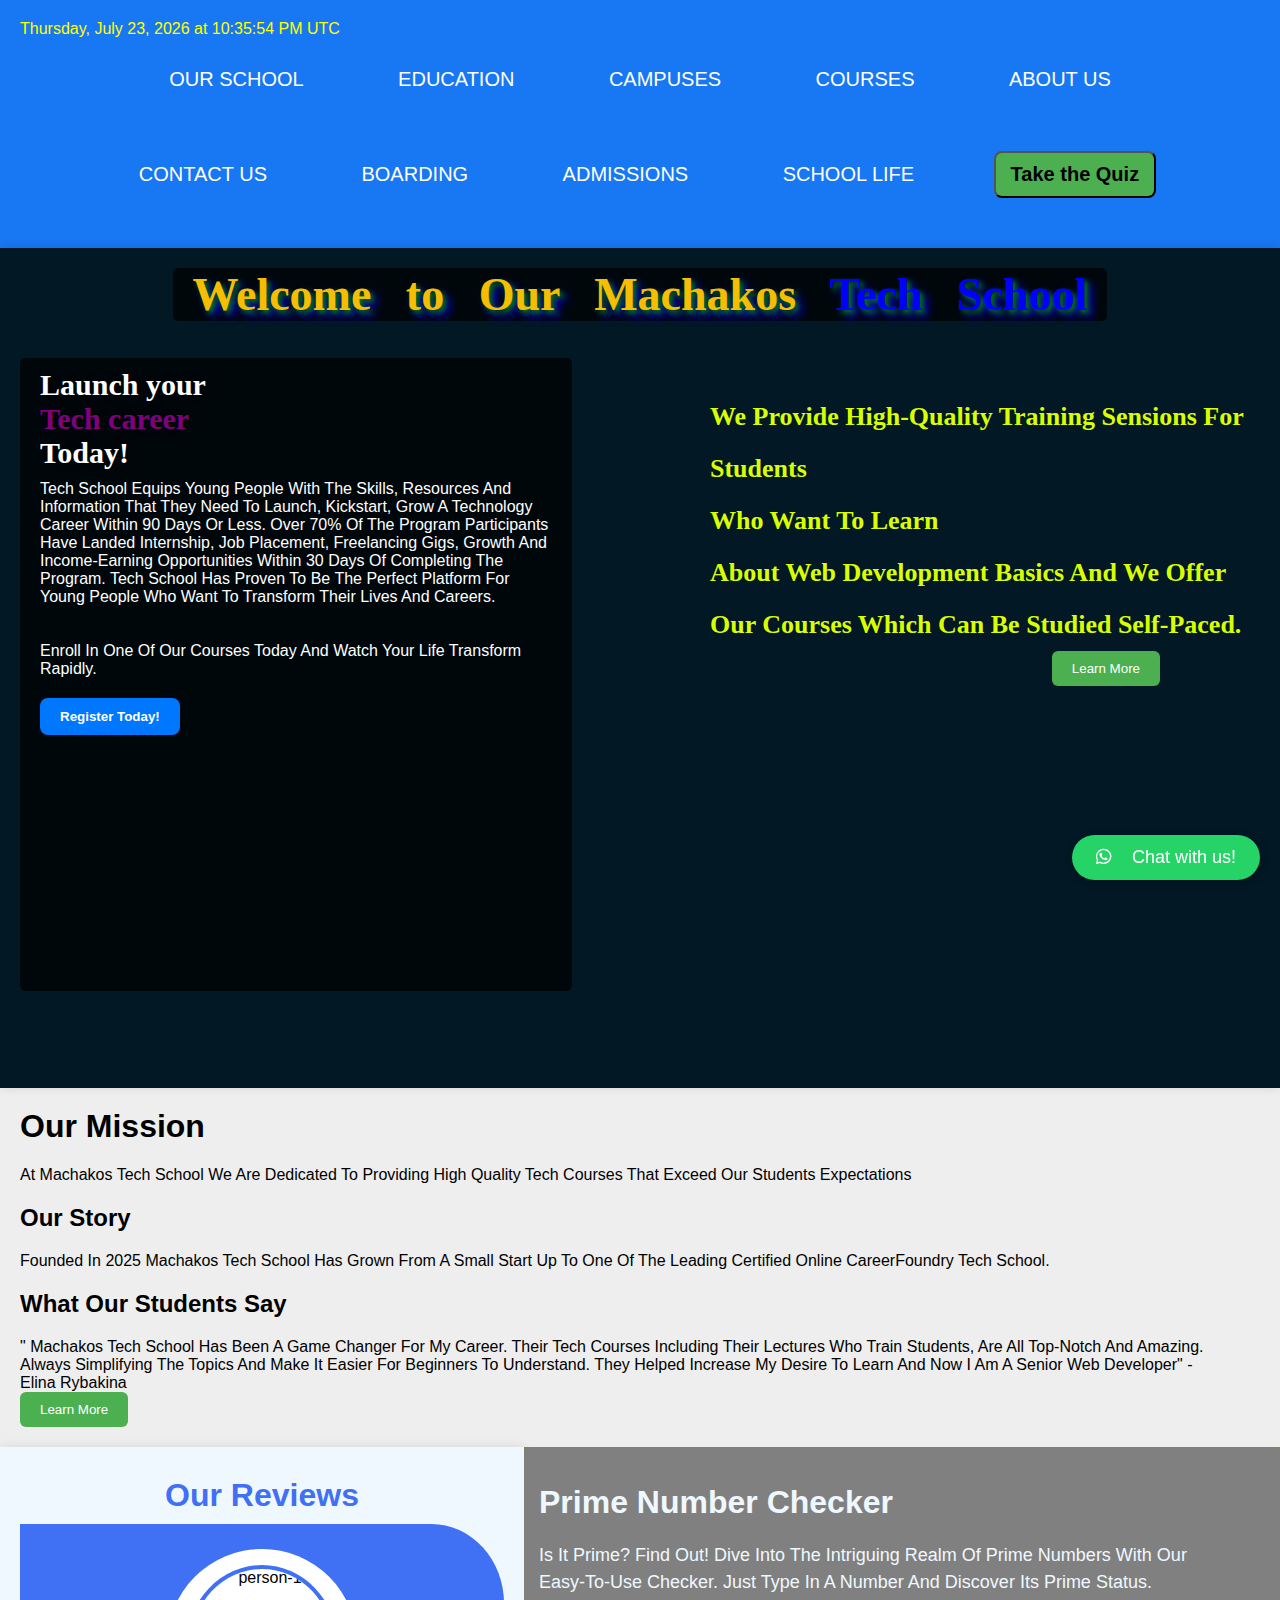
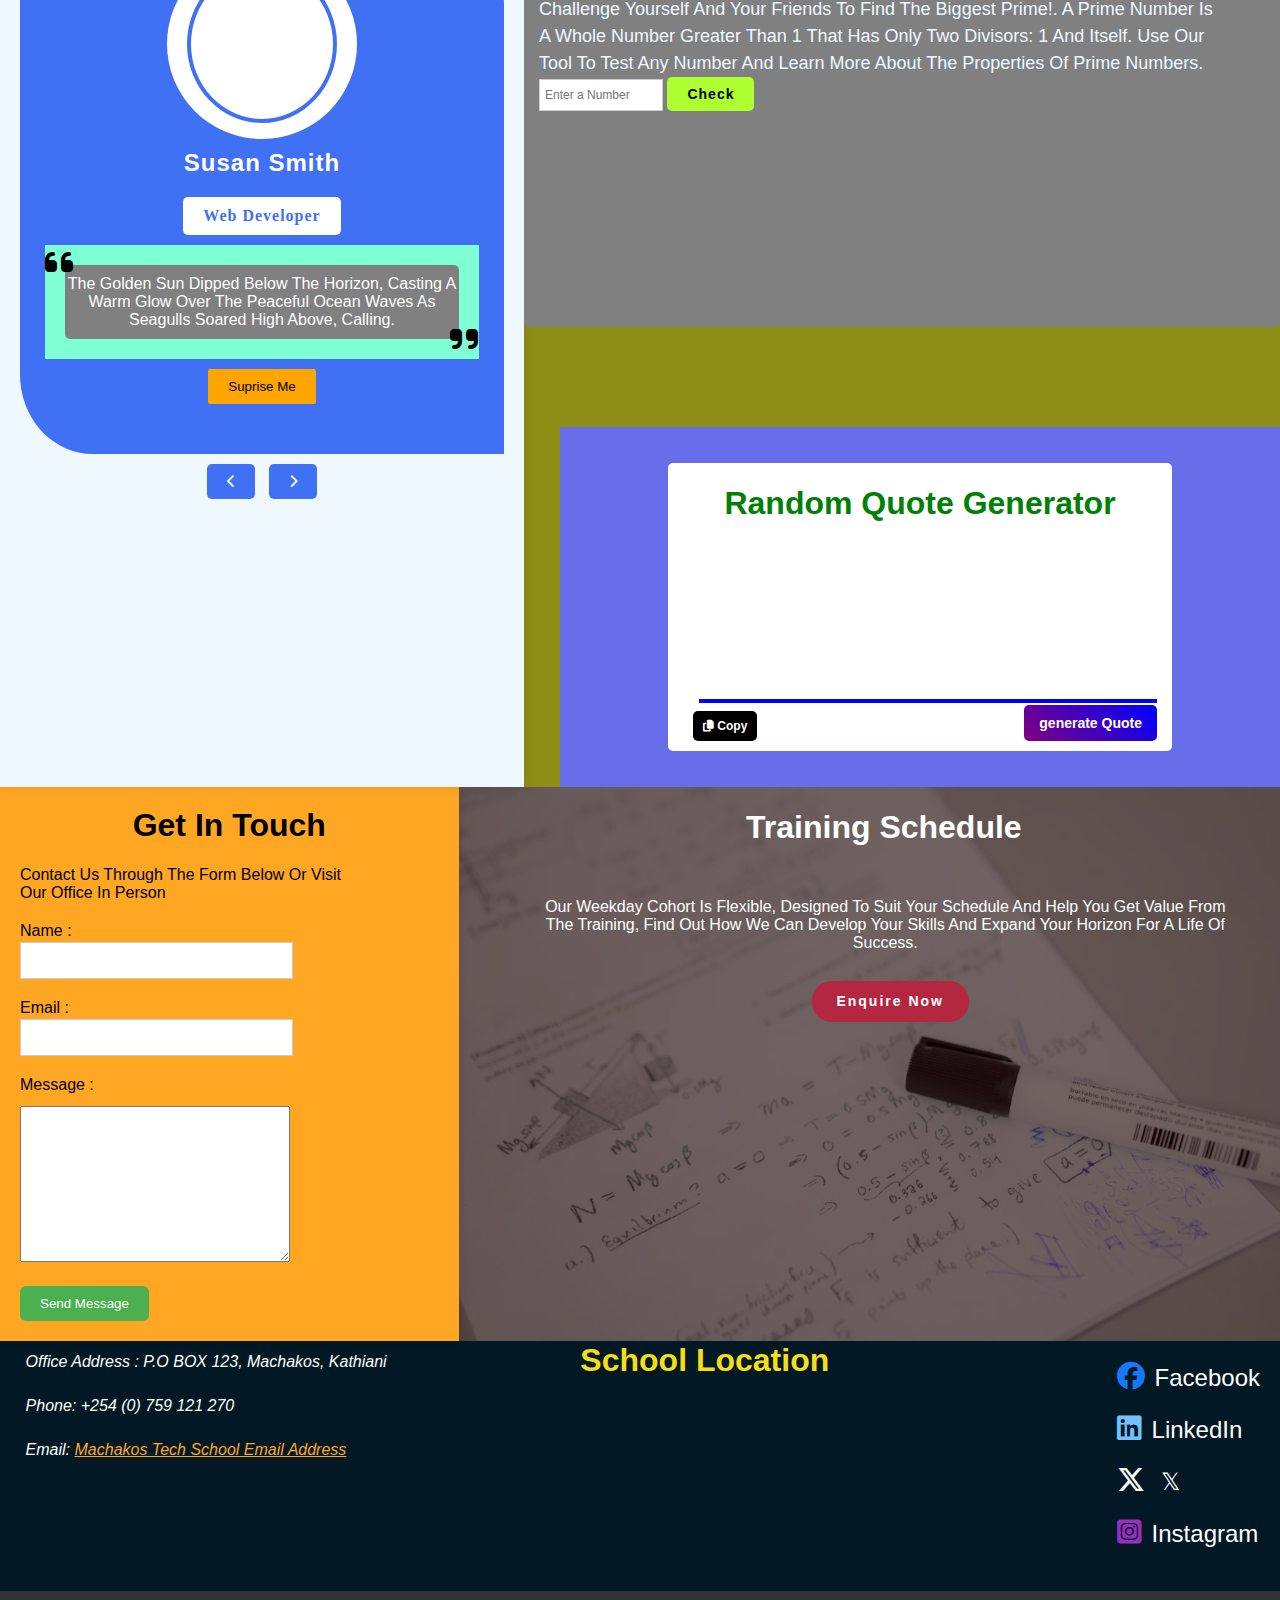
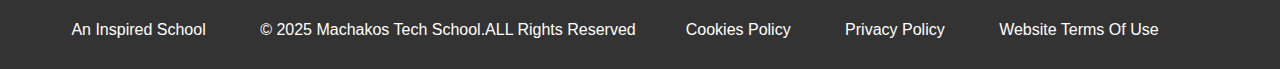
==== commit 477af991: "new changes" ====
--- a/index.html
+++ b/index.html
@@ -52,8 +52,8 @@
             </p>
             <button id="registerToday">Register Today!</button>
         </div>
-        <video autoplay muted loop id="background-video"
-         src="document_5875200701818214411.mp4"></video>
+       <!---- <video autoplay muted loop id="background-video"
+         src="document_5875200701818214411.mp4"></video> -->
         <p class="mytext">
             We provide high-quality training sensions for students <br> who want to learn <br> about web development basics and we offer <br> our courses which can be studied self-paced.
         </p>
--- a/bizn.css
+++ b/bizn.css
@@ -65,7 +65,7 @@
     display: flex;
     background-repeat: no-repeat;
     background-position:top;
-    height: 450px;
+    height: 800px;
     margin-bottom: 0;
     display: flex;
     flex-direction: column;
@@ -389,10 +389,10 @@
     margin-left: 20px;
 }
 .main1{
-    display: flex;
+    display: flex; 
     /*justify-content: center;8?
    /* align-items: center;*/
-    height: auto;
+    /* height: auto; */
     background-color: rgba(255, 239, 11, 0.552);
     position: relative;
     
